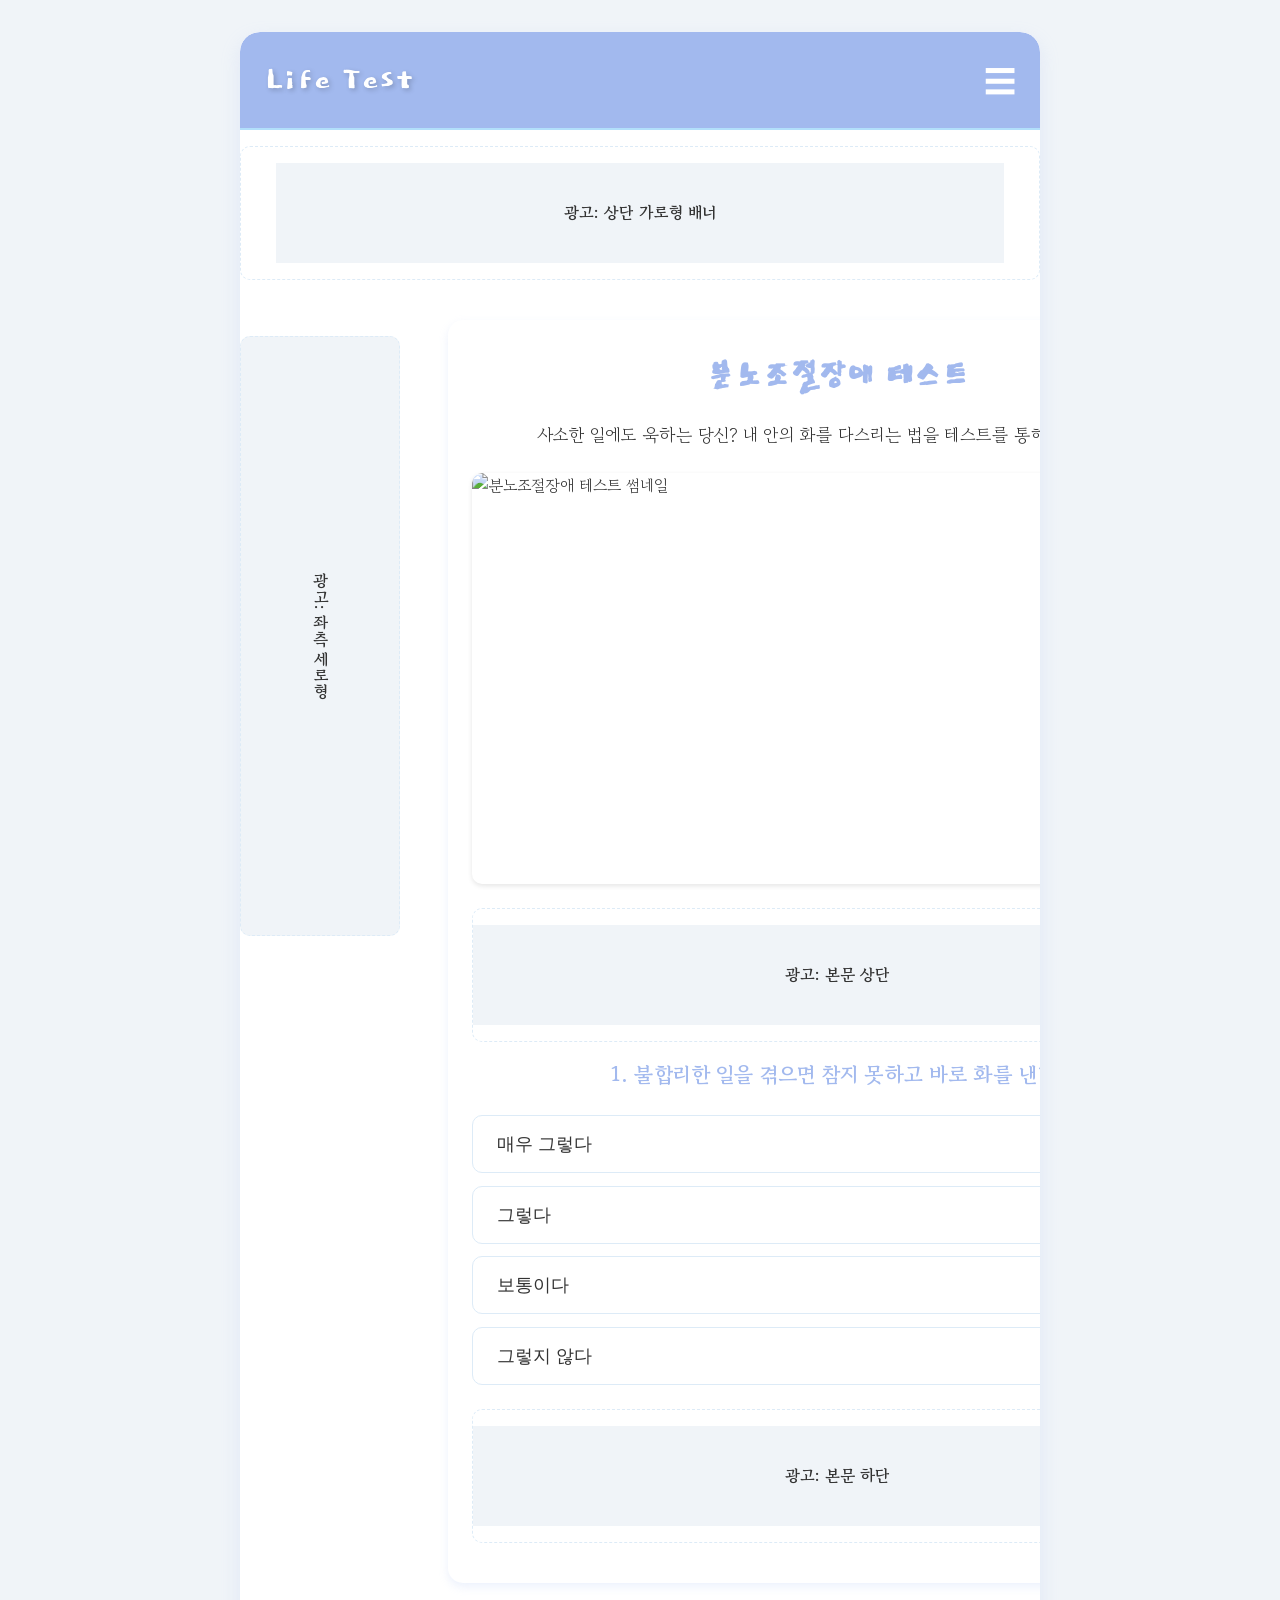
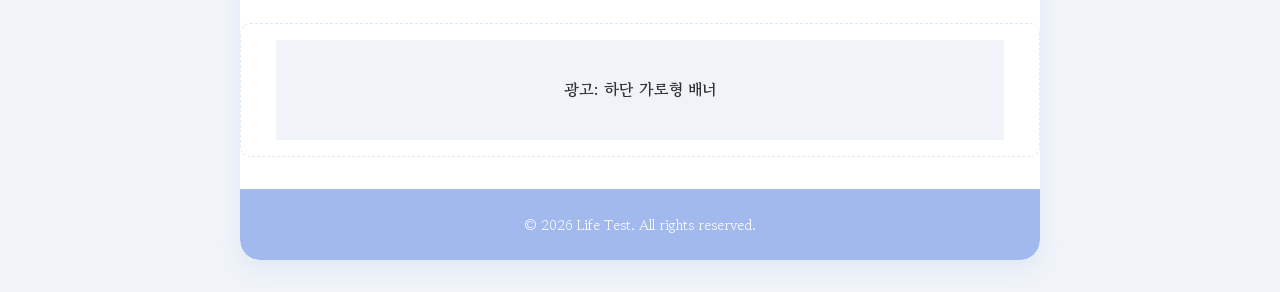
==== anger-management-test/index.html @ 9316bae5 "feat: Create 'Anger Management Test' sample page" ====
<!DOCTYPE html>
<html lang="ko">
<head>
    <meta charset="UTF-8">
    <meta name="viewport" content="width=device-width, initial-scale=1.0">
    <title>분노조절장애 테스트 | Life Test</title>
    <meta name="description" content="당신의 분노 조절 능력은? 지금 바로 심리 테스트로 알아보세요!">
    <link rel="stylesheet" href="../css/style.css">
    <!-- JSON-LD 구조화 데이터 삽입 예정 -->
</head>
<body>
    <div class="container">
        <!-- 상단 헤더 -->
        <header class="header">
            <div class="logo">Life Test</div>
            <div class="hamburger-menu">☰</div>
            <nav class="full-screen-nav">
                <div class="close-button">X</div>
                <ul id="content-list">
                    <!-- 콘텐츠 목록이 여기에 동적으로 로드됩니다 -->
                </ul>
            </nav>
        </header>

        <div class="ad-banner top-width-ad">
            <!-- data-ad-client="ca-pub-9335289087106264" data-ad-slot="6534485962" -->
            <div class="ad-placeholder">광고: 상단 가로형 배너</div>
        </div>

        <main class="main-content">
            <div class="content-wrapper">
                <aside class="ad-skyscraper left-height-ad">
                    <!-- data-ad-client="ca-pub-9335289087106264" data-ad-slot="5054416169" -->
                    <div class="ad-placeholder-vertical">광고: 좌측 세로형</div>
                </aside>

                <article class="content-area">
                    <div id="quiz-section">
                        <h1 class="content-title">분노조절장애 테스트</h1>
                        <p class="content-description">사소한 일에도 욱하는 당신? 내 안의 화를 다스리는 법을 테스트를 통해 찾아보세요.</p>
                        <div class="thumbnail-image-wrapper">
                            <img src="../images/anger_thumbnail.png" alt="분노조절장애 테스트 썸네일">
                        </div>

                        <div class="ad-banner body-ad-01">
                            <!-- data-ad-client="ca-pub-9335289087106264" data-ad-slot="3362761246" -->
                            <div class="ad-placeholder">광고: 본문 상단</div>
                        </div>

                        <div class="question-container">
                            <!-- 질문이 여기에 동적으로 로드됩니다 -->
                            <div class="question current-question">
                                <p class="question-text">1. 나는 쉽게 화를 내는 편이다.</p>
                                <div class="options">
                                    <button class="option-button" data-score="3">매우 그렇다</button>
                                    <button class="option-button" data-score="2">그렇다</button>
                                    <button class="option-button" data-score="1">그렇지 않다</button>
                                    <button class="option-button" data-score="0">전혀 그렇지 않다</button>
                                </div>
                            </div>
                        </div>

                        <div class="ad-banner body-ad-02">
                            <!-- data-ad-client="ca-pub-9335289087106264" data-ad-slot="2049679574" -->
                            <div class="ad-placeholder">광고: 본문 하단</div>
                        </div>

                        <div class="input-form">
                            <button class="cta-button">결과 보기</button>
                        </div>
                    </div>

                    <!-- 결과 화면 (초기에는 숨김) -->
                    <div id="result-section" style="display: none;">
                        <h2>당신의 분노 지수는?!</h2>
                        <div class="result-image-wrapper">
                            <img src="../images/anger_thumbnail.png" alt="결과 이미지">
                        </div>
                        <p class="result-description">이곳에 테스트 결과에 대한 상세 설명이 들어갑니다. 당신은 평온함을 유지하는 타입입니다.</p>
                        <p class="result-type">분노 지수: 낮음 (평온한 사자)</p>
                        <!-- 탐험 유도 배너 -->
                        <div class="explore-banner">
                            <h3>다른 재미있는 테스트도 해보세요!</h3>
                            <div class="explore-item">
                                <div class="explore-thumbnail"><img src="../images/anger_thumbnail.png" alt="다른 콘텐츠 썸네일"></div>
                                <div class="explore-text">
                                    <p class="explore-title">다른 콘텐츠 타이틀</p>
                                    <p class="explore-hook">클릭 유도 후킹 멘트</p>
                                </div>
                            </div>
                        </div>
                    </div>
                </article>

                <aside class="ad-skyscraper right-height-ad">
                    <!-- data-ad-client="ca-pub-9335289087106264" data-ad-slot="4675842913" -->
                    <div class="ad-placeholder-vertical">광고: 우측 세로형</div>
                </aside>
            </div>
        </main>

        <div class="ad-banner bottom-width-ad">
            <!-- data-ad-client="ca-pub-9335289087106264" data-ad-slot="9736597908" -->
            <div class="ad-placeholder">광고: 하단 가로형 배너</div>
        </div>

        <!-- 푸터 -->
        <footer class="footer">
            <p>&copy; 2026 Life Test. All rights reserved.</p>
        </footer>
    </div>

    <!-- 로딩 오버레이 -->
    <div class="loading-overlay">
        <div class="loading-dots">
            <span></span>
            <span></span>
            <span></span>
        </div>
    </div>

    <script src="../js/script.js"></script>
</body>
</html>
---- css/style.css ----
/* Google Fonts - 세련된 웹폰트 적용 */
@import url('https://fonts.googleapis.com/css2?family=Gowun+Batang&family=Dokdo&display=swap');

:root {
    --primary-color: #A2B9EE; /* 연한 파스텔 블루 */
    --secondary-color: #B2DFFB; /* 더 연한 파스텔 스카이 블루 */
    --accent-color: #FFC0CB; /* 연한 파스텔 핑크 */
    --text-color: #333; /* 진한 회색 */
    --light-bg: #F0F4F8; /* 아주 연한 배경색 */
    --card-bg: #FFFFFF; /* 카드 배경색 */
    --border-color: #DDEBF7; /* 연한 테두리색 */
    --shadow-light: rgba(162, 185, 238, 0.2); /* 연한 그림자 */
}

* {
    box-sizing: border-box;
    margin: 0;
    padding: 0;
}

body {
    font-family: 'Gowun Batang', serif;
    line-height: 1.6;
    color: var(--text-color);
    background-color: var(--light-bg);
    display: flex;
    justify-content: center;
    align-items: flex-start; /* 상단 정렬 */
    min-height: 100vh;
}

.container {
    width: 100%;
    max-width: 800px; /* TestMoa와 유사한 최대 너비 */
    margin: 1rem auto; /* 상하 여백 추가 */
    background-color: var(--card-bg);
    border-radius: 20px; /* 둥근 모서리 강조 */
    box-shadow: 0 8px 20px var(--shadow-light);
    overflow: hidden;
}

/* Header */
.header {
    display: flex;
    justify-content: space-between;
    align-items: center;
    padding: 1rem 1.5rem;
    background-color: var(--primary-color);
    color: #fff;
    position: sticky;
    top: 0;
    z-index: 1000;
    border-bottom: 2px solid var(--secondary-color);
    border-radius: 20px 20px 0 0; /* 상단만 둥글게 */
}

.header .logo {
    font-family: 'Dokdo', cursive; /* 귀여운 폰트 적용 */
    font-size: 2.5rem;
    font-weight: normal;
    color: #fff;
    text-shadow: 2px 2px 5px rgba(0,0,0,0.2);
}

.hamburger-menu {
    font-size: 2rem;
    cursor: pointer;
    color: #fff;
}

.full-screen-nav {
    position: fixed;
    top: 0;
    left: 0;
    width: 100%;
    height: 100%;
    background-color: rgba(0, 0, 0, 0.85);
    color: #fff;
    display: flex;
    flex-direction: column;
    justify-content: center;
    align-items: center;
    z-index: 2000;
    transform: translateX(100%);
    transition: transform 0.3s ease-in-out;
}

.full-screen-nav.open {
    transform: translateX(0);
}

.full-screen-nav .close-button {
    position: absolute;
    top: 1.5rem;
    right: 1.5rem;
    font-size: 2.5rem;
    cursor: pointer;
    color: var(--accent-color);
}

.full-screen-nav #content-list {
    list-style: none;
    text-align: center;
}

.full-screen-nav #content-list li {
    margin: 1rem 0;
}

.full-screen-nav #content-list a {
    color: #fff;
    text-decoration: none;
    font-size: 1.8rem;
    transition: color 0.2s ease;
}

.full-screen-nav #content-list a:hover {
    color: var(--accent-color);
}

/* Ad Banners - Temporary Styles */
.ad-banner,
.ad-skyscraper div {
    margin: 1rem auto; /* 상하 여백 및 중앙 정렬 */
    text-align: center;
    font-weight: bold;
    color: var(--text-color);
    border: 1px dashed var(--border-color);
    border-radius: 10px; /* 둥근 모서리 */
    overflow: hidden; /* 내부 이미지 등에 영향 */
}

.ad-placeholder { background: var(--light-bg); min-height: 100px; display: flex; align-items: center; justify-content: center; width: calc(100% - 2rem); margin: 1rem auto; }
.ad-placeholder-vertical { background: var(--light-bg); min-width: 120px; min-height: 300px; display: flex; align-items: center; justify-content: center; writing-mode: vertical-lr; text-orientation: mixed; border-radius: 10px; }

/* Main Content */
.main-content {
    display: flex;
    flex-direction: column;
    padding: 1.5rem;
}

.content-wrapper {
    display: flex;
    flex-direction: column;
    gap: 1.5rem;
}

.content-area {
    flex-grow: 1;
    background-color: var(--card-bg);
    padding: 1.5rem;
    border-radius: 15px;
    box-shadow: 0 4px 10px var(--shadow-light);
}

.content-title {
    font-family: 'Dokdo', cursive;
    font-size: 2.5rem;
    color: var(--primary-color);
    margin-bottom: 0.8rem;
    text-align: center;
}

.content-description {
    font-size: 1.1rem;
    color: var(--dark-gray);
    margin-bottom: 1.5rem;
    text-align: center;
}

.thumbnail-image-wrapper {
    width: 100%;
    padding-bottom: 56.25%; /* 16:9 Aspect Ratio */
    position: relative;
    margin-bottom: 1.5rem;
    border-radius: 10px;
    overflow: hidden;
    box-shadow: 0 2px 5px rgba(0,0,0,0.1);
}

.thumbnail-image-wrapper img {
    position: absolute;
    top: 0;
    left: 0;
    width: 100%;
    height: 100%;
    object-fit: cover; /* 이미지가 잘리지 않게 중앙 배치 */
    border-radius: 10px;
}

.input-form {
    background-color: var(--light-bg);
    padding: 2rem;
    border-radius: 15px;
    margin-bottom: 1.5rem;
    text-align: center;
    box-shadow: inset 0 2px 5px rgba(0,0,0,0.05);
}

.question-container {
    margin-bottom: 1.5rem;
}

.question {
    background-color: var(--light-bg);
    padding: 1.5rem;
    border-radius: 15px;
    margin-bottom: 1.5rem;
    box-shadow: inset 0 2px 5px rgba(0,0,0,0.05);
}

.question-text {
    font-size: 1.3rem;
    color: var(--primary-color);
    font-weight: bold;
    margin-bottom: 1.5rem;
    text-align: center;
}

.options {
    display: flex;
    flex-direction: column;
    gap: 0.8rem;
}

.option-button {
    background-color: var(--card-bg);
    color: var(--text-color);
    border: 1px solid var(--border-color);
    padding: 1rem 1.5rem;
    font-size: 1.1rem;
    border-radius: 10px;
    cursor: pointer;
    transition: background-color 0.2s ease, border-color 0.2s ease, transform 0.2s ease;
    text-align: left;
    width: 100%;
}

.option-button:hover {
    background-color: var(--secondary-color);
    color: #fff;
    border-color: var(--secondary-color);
    transform: translateY(-2px);
}

.option-button.selected {
    background-color: var(--primary-color);
    color: #fff;
    border-color: var(--primary-color);
    box-shadow: 0 2px 5px rgba(0,0,0,0.2);
}

.input-form {
    background-color: transparent; /* 질문 영역이 폼의 배경을 대체하므로 투명하게 */
    padding: 0; /* 질문 영역에서 패딩 처리 */
    border-radius: 0;
    margin-bottom: 0; 
    text-align: center;
    box-shadow: none;
}

.input-form .cta-button {
    background-color: var(--accent-color);
    color: #fff;
    border: none;
    padding: 1.2rem 2.5rem;
    font-size: 1.4rem;
    font-weight: bold;
    border-radius: 15px; /* 둥근 버튼 */
    cursor: pointer;
    transition: background-color 0.3s ease, transform 0.2s ease;
    box-shadow: 0 4px 10px rgba(255, 192, 203, 0.4);
    margin-top: 2rem; /* 질문과 버튼 사이 간격 */
}

.input-form .cta-button:hover {
    background-color: #ff9cb1;
    transform: translateY(-2px);
}

/* Result Section */
#result-section {
    display: none; /* 초기에는 숨김 */
    padding: 1.5rem;
    border-radius: 15px;
    background-color: var(--card-bg);
    box-shadow: 0 4px 10px var(--shadow-light);
    text-align: center;
}

#result-section h2 {
    font-family: 'Dokdo', cursive;
    font-size: 3rem;
    color: var(--primary-color);
    margin-bottom: 1rem;
}

#result-section .result-image-wrapper {
    width: 80%;
    max-width: 300px;
    padding-bottom: 80%; /* 1:1 Aspect Ratio */
    position: relative;
    margin: 1.5rem auto;
    border-radius: 50%; /* 원형 이미지 */
    overflow: hidden;
    box-shadow: 0 4px 10px rgba(0,0,0,0.1);
}

#result-section .result-image-wrapper img {
    position: absolute;
    top: 0;
    left: 0;
    width: 100%;
    height: 100%;
    object-fit: cover;
}

#result-section .result-description {
    font-size: 1.1rem;
    color: var(--dark-gray);
    margin-bottom: 1.5rem;
}

#result-section .result-type {
    font-size: 1.3rem;
    font-weight: bold;
    color: var(--secondary-color);
    margin-bottom: 1rem;
}

/* Loading Animation */
.loading-overlay {
    position: fixed;
    top: 0;
    left: 0;
    width: 100%;
    height: 100%;
    background-color: rgba(255, 255, 255, 0.9);
    display: flex;
    justify-content: center;
    align-items: center;
    z-index: 3000;
    opacity: 0;
    visibility: hidden;
    transition: opacity 0.3s ease, visibility 0.3s ease;
}

.loading-overlay.show {
    opacity: 1;
    visibility: visible;
}

.loading-dots {
    display: flex;
    gap: 0.5rem;
}

.loading-dots span {
    width: 15px;
    height: 15px;
    background-color: var(--accent-color);
    border-radius: 50%;
    animation: jump 1s infinite ease-in-out;
}

.loading-dots span:nth-child(2) { animation-delay: 0.2s; }
.loading-dots span:nth-child(3) { animation-delay: 0.4s; }

@keyframes jump {
    0%, 100% { transform: translateY(0); }
    50% { transform: translateY(-15px); }
}

/* Explore Banner */
.explore-banner {
    background-color: var(--light-bg);
    padding: 1.5rem;
    border-radius: 15px;
    text-align: center;
    margin-top: 2rem;
    border: 1px solid var(--border-color);
    box-shadow: 0 2px 5px rgba(0,0,0,0.05);
}

.explore-banner h3 {
    color: var(--primary-color);
    margin-bottom: 1rem;
    font-size: 1.5rem;
}

.explore-item {
    display: flex;
    align-items: center;
    gap: 1rem;
    margin-bottom: 1rem;
    text-align: left;
    cursor: pointer;
    background-color: var(--card-bg);
    padding: 0.8rem;
    border-radius: 10px;
    box-shadow: 0 2px 5px rgba(0,0,0,0.05);
    transition: transform 0.2s ease;
}

.explore-item:hover {
    transform: translateX(5px);
}

.explore-thumbnail {
    background: var(--secondary-color);
    width: 60px;
    height: 60px;
    border-radius: 8px;
    flex-shrink: 0;
    display: flex; /* 중앙 정렬용 */
    align-items: center;
    justify-content: center;
    color: #fff;
    font-size: 0.8rem;
}

.explore-text .explore-title {
    font-weight: bold;
    color: var(--primary-color);
    font-size: 1.1rem;
}

.explore-text .explore-hook {
    font-size: 0.9rem;
    color: var(--dark-gray);
}

/* Footer */
.footer {
    text-align: center;
    padding: 1.5rem;
    background-color: var(--primary-color);
    color: #fff;
    font-size: 0.9rem;
    margin-top: 2rem;
    border-radius: 0 0 20px 20px; /* 하단만 둥글게 */
}

/* Desktop specific styles */
@media (min-width: 768px) {
    .container {
        margin: 2rem auto;
    }
    .content-wrapper {
        flex-direction: row;
        align-items: flex-start;
    }

    .ad-skyscraper {
        display: flex; /* Show skyscrapers on desktop */
        flex-shrink: 0;
    }

    .left-height-ad {
        margin-right: 1.5rem;
    }

    .right-height-ad {
        margin-left: 1.5rem;
    }

    .main-content {
        padding: 1.5rem 0;
    }

    .ad-placeholder { width: 728px; height: 90px; } /* 데스크탑 리더보드 */
    .ad-placeholder-vertical { min-width: 160px; height: 600px; } /* 데스크탑 스카이스크래퍼 */
}

@media (max-width: 767px) {
    .ad-skyscraper {
        display: none; /* Hide skyscrapers on mobile */
    }
}

/* Index Page Specific Styles */
.content-grid {
    display: grid;
    grid-template-columns: repeat(auto-fit, minmax(250px, 1fr));
    gap: 1.5rem;
    padding: 1.5rem;
}

.content-card {
    background-color: var(--card-bg);
    border-radius: 15px; /* 더 둥글게 */
    box-shadow: 0 6px 15px var(--shadow-light);
    overflow: hidden;
    text-decoration: none;
    color: var(--text-color);
    transition: transform 0.2s ease-in-out, box-shadow 0.2s ease;
    display: flex;
    flex-direction: column;
    justify-content: space-between; /* 내용 균등 분배 */
}

.content-card:hover {
    transform: translateY(-8px);
    box-shadow: 0 10px 25px var(--shadow-light);
}

.content-card-thumbnail {
    width: 100%;
    padding-bottom: 65%; /* 이미지 비율 4:3 */
    position: relative;
    background-color: var(--secondary-color);
    display: flex;
    align-items: center;
    justify-content: center;
    color: #fff;
    font-family: 'Dokdo', cursive;
    font-size: 2rem;
    overflow: hidden;
}

.content-card-thumbnail img {
    position: absolute;
    top: 0;
    left: 0;
    width: 100%;
    height: 100%;
    object-fit: cover;
}

.content-card-title {
    font-family: 'Gowun Batang', serif;
    font-size: 1.5rem;
    color: var(--primary-color);
    padding: 1rem 1.2rem 0.5rem;
    text-align: center;
}

.content-card-description {
    font-size: 1rem;
    color: var(--dark-gray);
    padding: 0 1.2rem 1.2rem;
    text-align: center;
    flex-grow: 1; /* 남은 공간 채우기 */
}
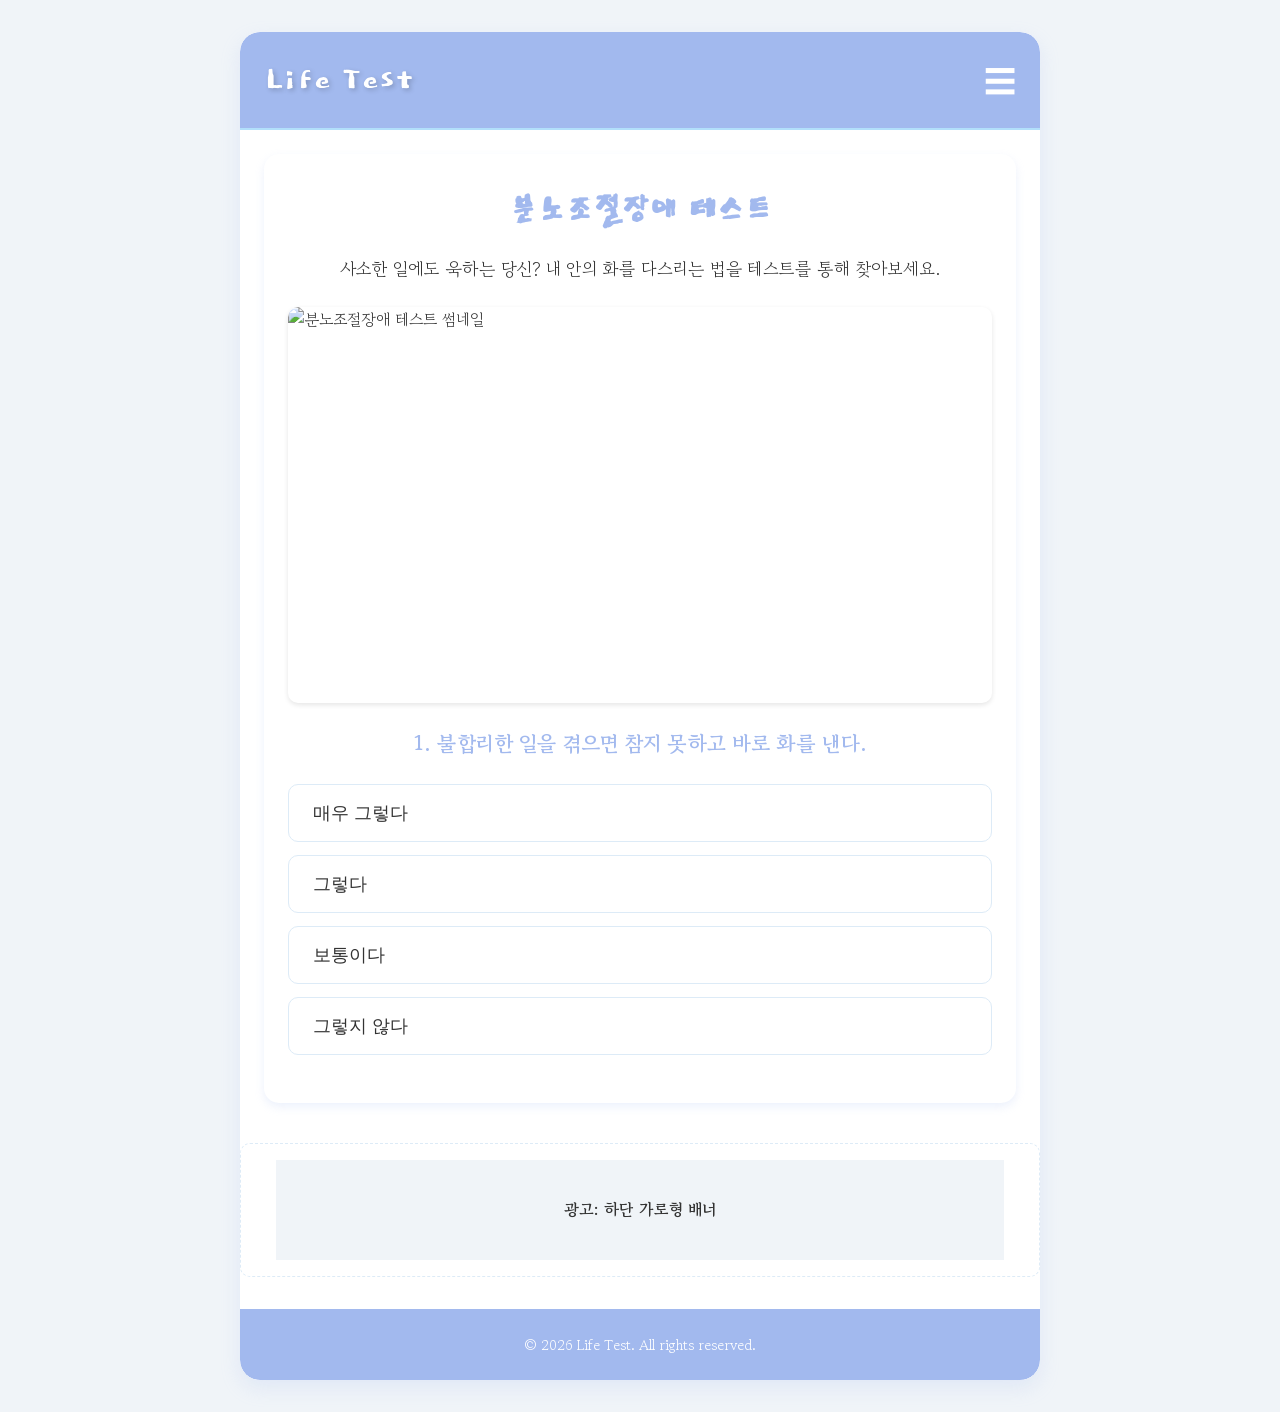
==== commit e5f5f174: "fix: Correctly comment out all ad sections in all HTML files" ====
--- a/anger-management-test/index.html
+++ b/anger-management-test/index.html
@@ -22,17 +22,19 @@
             </nav>
         </header>
 
+        <!--
         <div class="ad-banner top-width-ad">
-            <!-- data-ad-client="ca-pub-9335289087106264" data-ad-slot="6534485962" -->
             <div class="ad-placeholder">광고: 상단 가로형 배너</div>
         </div>
+        -->
 
         <main class="main-content">
             <div class="content-wrapper">
+                <!--
                 <aside class="ad-skyscraper left-height-ad">
-                    <!-- data-ad-client="ca-pub-9335289087106264" data-ad-slot="5054416169" -->
                     <div class="ad-placeholder-vertical">광고: 좌측 세로형</div>
                 </aside>
+                -->
 
                 <article class="content-area">
                     <div id="quiz-section">
@@ -42,10 +44,11 @@
                             <img src="../images/anger_thumbnail.png" alt="분노조절장애 테스트 썸네일">
                         </div>
 
+                        <!--
                         <div class="ad-banner body-ad-01">
-                            <!-- data-ad-client="ca-pub-9335289087106264" data-ad-slot="3362761246" -->
                             <div class="ad-placeholder">광고: 본문 상단</div>
                         </div>
+                        -->
 
                         <div class="question-container">
                             <!-- 질문이 여기에 동적으로 로드됩니다 -->
@@ -60,10 +63,11 @@
                             </div>
                         </div>
 
+                        <!--
                         <div class="ad-banner body-ad-02">
-                            <!-- data-ad-client="ca-pub-9335289087106264" data-ad-slot="2049679574" -->
                             <div class="ad-placeholder">광고: 본문 하단</div>
                         </div>
+                        -->
 
                         <div class="input-form">
                             <button class="cta-button">결과 보기</button>
@@ -92,10 +96,11 @@
                     </div>
                 </article>
 
+                <!--
                 <aside class="ad-skyscraper right-height-ad">
-                    <!-- data-ad-client="ca-pub-9335289087106264" data-ad-slot="4675842913" -->
                     <div class="ad-placeholder-vertical">광고: 우측 세로형</div>
                 </aside>
+                -->
             </div>
         </main>
 
--- a/css/style.css
+++ b/css/style.css
@@ -1,5 +1,5 @@
 /* Google Fonts - 세련된 웹폰트 적용 */
-@import url('https://fonts.googleapis.com/css2?family=Gowun+Batang&family=Dokdo&display=swap');
+@import url("https://fonts.googleapis.com/css2?family=Gowun+Batang&family=Dokdo&display=swap");
 
 :root {
     --primary-color: #A2B9EE; /* 연한 파스텔 블루 */
@@ -187,15 +187,6 @@
     height: 100%;
     object-fit: cover; /* 이미지가 잘리지 않게 중앙 배치 */
     border-radius: 10px;
-}
-
-.input-form {
-    background-color: var(--light-bg);
-    padding: 2rem;
-    border-radius: 15px;
-    margin-bottom: 1.5rem;
-    text-align: center;
-    box-shadow: inset 0 2px 5px rgba(0,0,0,0.05);
 }
 
 .question-container {
@@ -443,39 +434,51 @@
 }
 
 /* Desktop specific styles */
-@media (min-width: 768px) {
+@media (min-width: 1024px) { /* 데스크탑 최소 너비 1024px */
+    body {
+        grid-template-columns: 200px minmax(320px, 800px) 200px; /* 좌측, 중앙, 우측 */
+        display: grid;
+        align-items: flex-start;
+        padding: 0;
+    }
+
     .container {
-        margin: 2rem auto;
-    }
-    .content-wrapper {
-        flex-direction: row;
+        grid-column: 2; /* 중앙 칼럼에 배치 */
+        margin: 2rem 0; /* 상하 여백만 */
+    }
+
+    .ad-skyscraper {
+        display: flex;
+        justify-content: center;
         align-items: flex-start;
-    }
-
-    .ad-skyscraper {
-        display: flex; /* Show skyscrapers on desktop */
-        flex-shrink: 0;
+        padding-top: 2rem; /* container와 높이 맞추기 */
     }
 
     .left-height-ad {
-        margin-right: 1.5rem;
+        grid-column: 1; /* 좌측 칼럼에 배치 */
     }
 
     .right-height-ad {
-        margin-left: 1.5rem;
-    }
-
-    .main-content {
-        padding: 1.5rem 0;
+        grid-column: 3; /* 우측 칼럼에 배치 */
     }
 
     .ad-placeholder { width: 728px; height: 90px; } /* 데스크탑 리더보드 */
     .ad-placeholder-vertical { min-width: 160px; height: 600px; } /* 데스크탑 스카이스크래퍼 */
-}
-
-@media (max-width: 767px) {
+
+    .main-content {
+        padding: 1.5rem;
+    }
+}
+
+@media (max-width: 1023px) { /* 모바일 및 태블릿 */
     .ad-skyscraper {
-        display: none; /* Hide skyscrapers on mobile */
+        display: none; /* 모바일에서 스카이스크래퍼 숨김 */
+    }
+    body {
+        display: flex; /* flex로 변경 */
+    }
+    .container {
+        margin: 1rem; /* 모바일에서 여백 조정 */
     }
 }
 
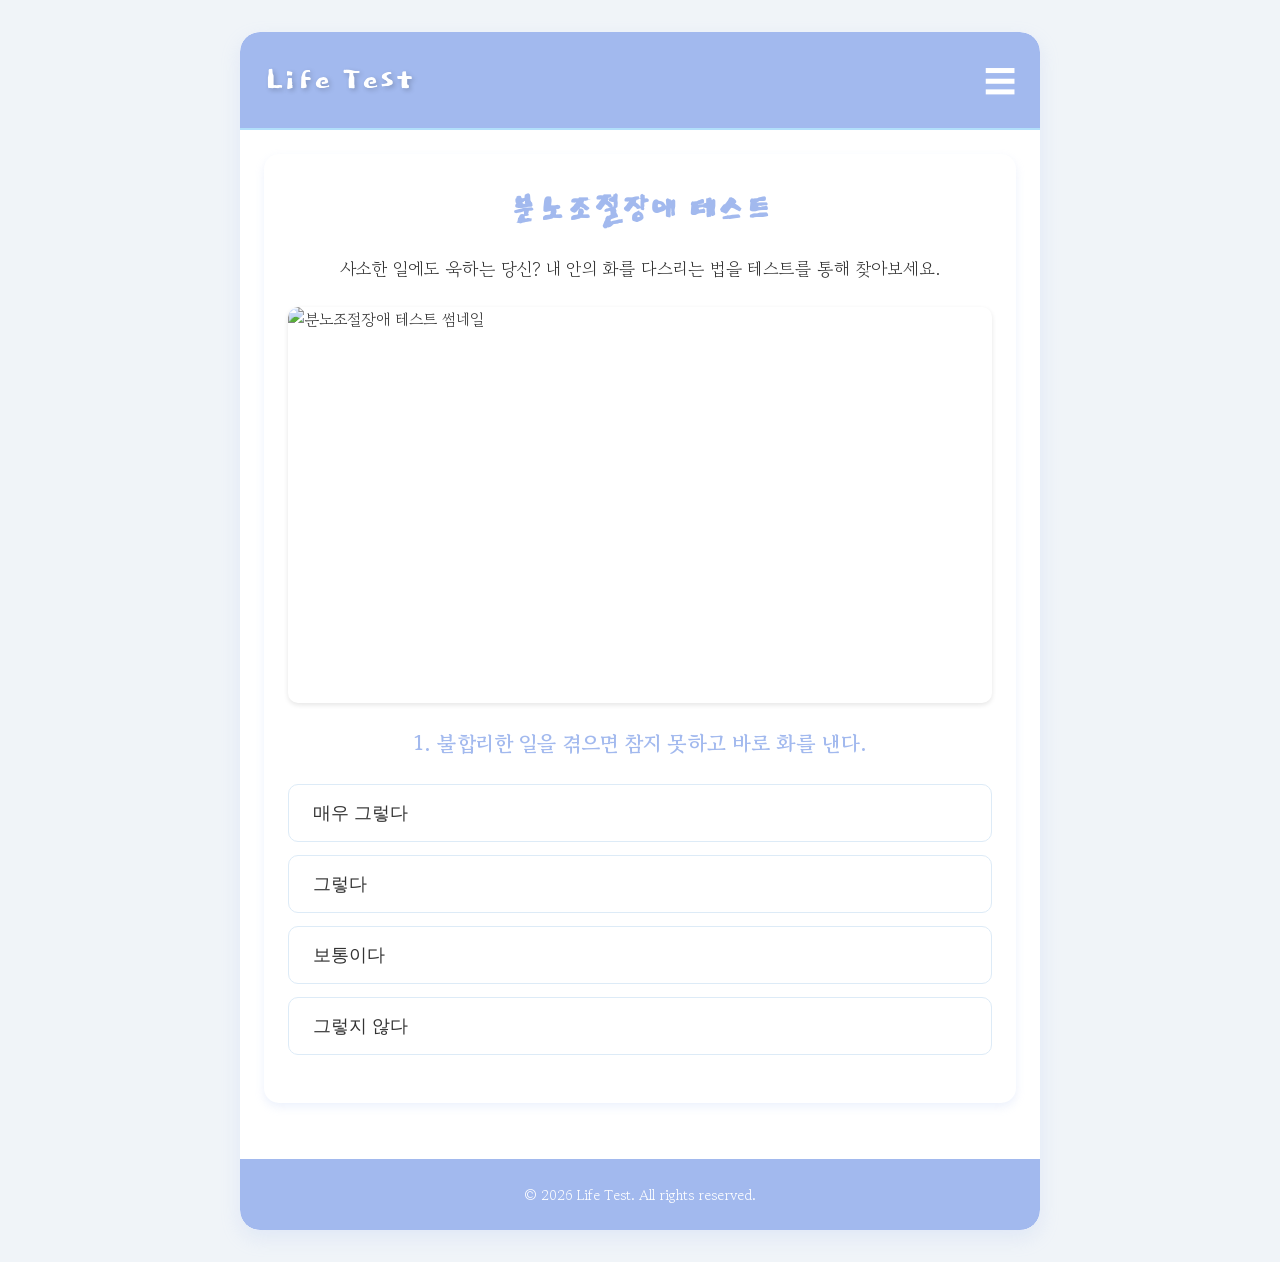
==== commit 13280650: "fix: Final correction to comment out all ad sections in anger-management-test/index.html" ====
--- a/anger-management-test/index.html
+++ b/anger-management-test/index.html
@@ -104,10 +104,11 @@
             </div>
         </main>
 
+        <!--
         <div class="ad-banner bottom-width-ad">
-            <!-- data-ad-client="ca-pub-9335289087106264" data-ad-slot="9736597908" -->
             <div class="ad-placeholder">광고: 하단 가로형 배너</div>
         </div>
+        -->
 
         <!-- 푸터 -->
         <footer class="footer">
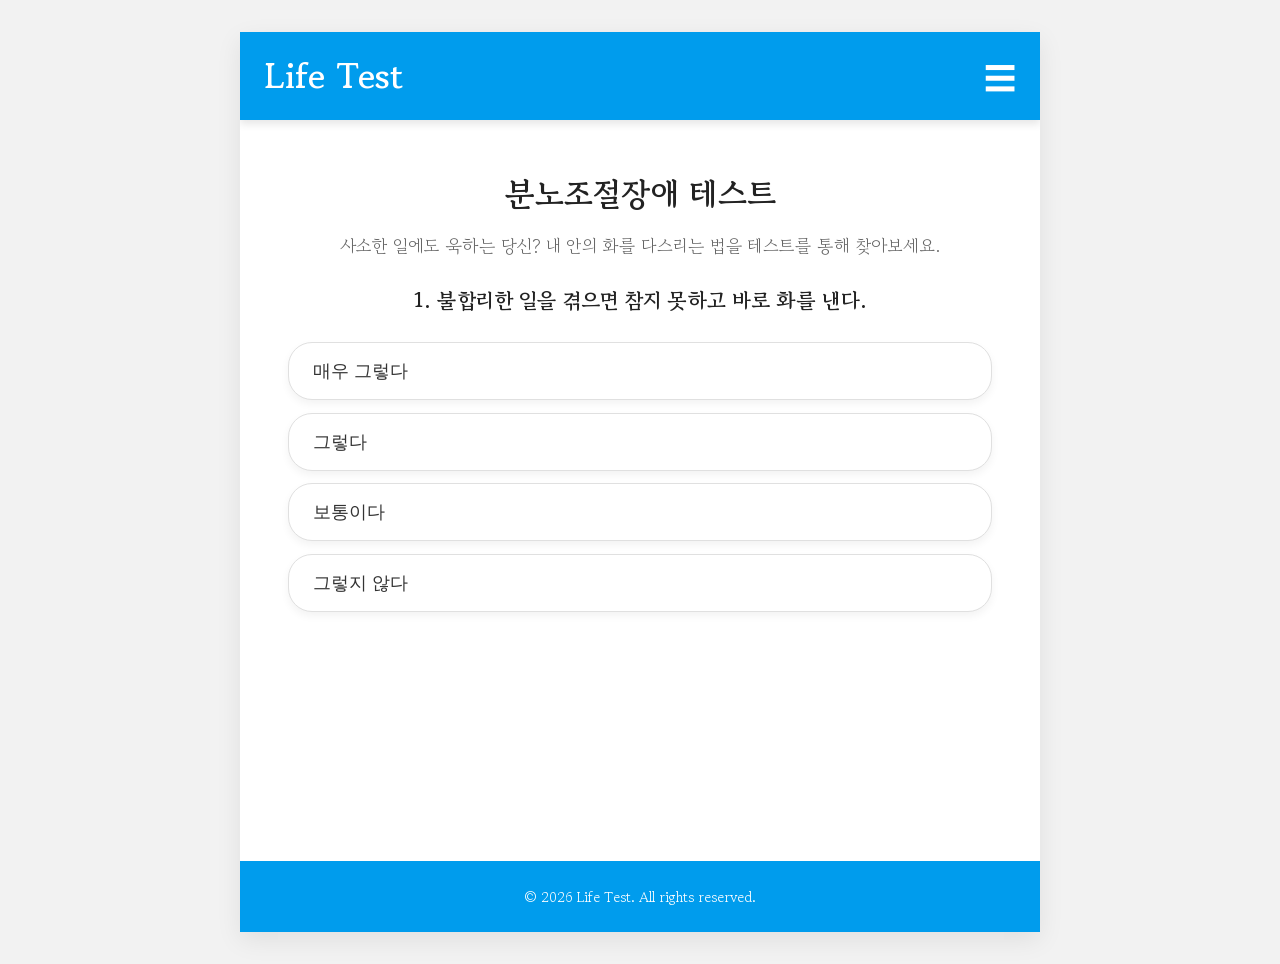
==== commit a6aee445: "feat: Add 5 new tests based on new design template" ====
--- a/anger-management-test/index.html
+++ b/anger-management-test/index.html
@@ -40,9 +40,6 @@
                     <div id="quiz-section">
                         <h1 class="content-title">분노조절장애 테스트</h1>
                         <p class="content-description">사소한 일에도 욱하는 당신? 내 안의 화를 다스리는 법을 테스트를 통해 찾아보세요.</p>
-                        <div class="thumbnail-image-wrapper">
-                            <img src="../images/anger_thumbnail.png" alt="분노조절장애 테스트 썸네일">
-                        </div>
 
                         <!--
                         <div class="ad-banner body-ad-01">
@@ -77,16 +74,12 @@
                     <!-- 결과 화면 (초기에는 숨김) -->
                     <div id="result-section" style="display: none;">
                         <h2>당신의 분노 지수는?!</h2>
-                        <div class="result-image-wrapper">
-                            <img src="../images/anger_thumbnail.png" alt="결과 이미지">
-                        </div>
                         <p class="result-description">이곳에 테스트 결과에 대한 상세 설명이 들어갑니다. 당신은 평온함을 유지하는 타입입니다.</p>
                         <p class="result-type">분노 지수: 낮음 (평온한 사자)</p>
                         <!-- 탐험 유도 배너 -->
                         <div class="explore-banner">
                             <h3>다른 재미있는 테스트도 해보세요!</h3>
                             <div class="explore-item">
-                                <div class="explore-thumbnail"><img src="../images/anger_thumbnail.png" alt="다른 콘텐츠 썸네일"></div>
                                 <div class="explore-text">
                                     <p class="explore-title">다른 콘텐츠 타이틀</p>
                                     <p class="explore-hook">클릭 유도 후킹 멘트</p>
--- a/css/style.css
+++ b/css/style.css
@@ -2,14 +2,17 @@
 @import url("https://fonts.googleapis.com/css2?family=Gowun+Batang&family=Dokdo&display=swap");
 
 :root {
-    --primary-color: #A2B9EE; /* 연한 파스텔 블루 */
-    --secondary-color: #B2DFFB; /* 더 연한 파스텔 스카이 블루 */
-    --accent-color: #FFC0CB; /* 연한 파스텔 핑크 */
-    --text-color: #333; /* 진한 회색 */
-    --light-bg: #F0F4F8; /* 아주 연한 배경색 */
-    --card-bg: #FFFFFF; /* 카드 배경색 */
-    --border-color: #DDEBF7; /* 연한 테두리색 */
-    --shadow-light: rgba(162, 185, 238, 0.2); /* 연한 그림자 */
+    --primary-color: #009CED; /* Primary blue from image */
+    --secondary-color: #222222; /* Secondary dark gray from image */
+    --tertiary-color: #00A3C2; /* Tertiary blue from image */
+    --neutral-color: #F2F2F2; /* Neutral light gray from image */
+    --text-color: #333333; /* Darker gray for text */
+    --light-text-color: #666666; /* Lighter gray for secondary text */
+    --card-bg: #FFFFFF; /* Card background color */
+    --body-bg: #F2F2F2; /* Body background color from neutral */
+    --border-color: #E0E0E0; /* Lighter border color */
+    --shadow-light: rgba(0, 0, 0, 0.08); /* Subtle shadow for cards */
+    --shadow-medium: rgba(0, 0, 0, 0.15); /* Medium shadow for interactive elements */
 }
 
 * {
@@ -22,7 +25,7 @@
     font-family: 'Gowun Batang', serif;
     line-height: 1.6;
     color: var(--text-color);
-    background-color: var(--light-bg);
+    background-color: var(--body-bg);
     display: flex;
     justify-content: center;
     align-items: flex-start; /* 상단 정렬 */
@@ -32,11 +35,14 @@
 .container {
     width: 100%;
     max-width: 800px; /* TestMoa와 유사한 최대 너비 */
-    margin: 1rem auto; /* 상하 여백 추가 */
+    margin: 0;
     background-color: var(--card-bg);
-    border-radius: 20px; /* 둥근 모서리 강조 */
-    box-shadow: 0 8px 20px var(--shadow-light);
+    border-radius: 0;
+    box-shadow: 0 0.5rem 1.5rem var(--shadow-light); /* 부드러운 그림자 */
     overflow: hidden;
+    min-height: 100vh;
+    display: flex;
+    flex-direction: column;
 }
 
 /* Header */
@@ -50,16 +56,16 @@
     position: sticky;
     top: 0;
     z-index: 1000;
-    border-bottom: 2px solid var(--secondary-color);
-    border-radius: 20px 20px 0 0; /* 상단만 둥글게 */
+    border-radius: 0;
+    box-shadow: 0 0.25rem 0.5rem rgba(0,0,0,0.1); /* 미묘한 그림자 */
 }
 
 .header .logo {
-    font-family: 'Dokdo', cursive; /* 귀여운 폰트 적용 */
-    font-size: 2.5rem;
-    font-weight: normal;
-    color: #fff;
-    text-shadow: 2px 2px 5px rgba(0,0,0,0.2);
+    font-family: 'Gowun Batang', serif; /* 세련된 폰트 적용 */
+    font-size: 2.2rem;
+    font-weight: bold;
+    color: #fff;
+    text-shadow: none;
 }
 
 .hamburger-menu {
@@ -95,7 +101,7 @@
     right: 1.5rem;
     font-size: 2.5rem;
     cursor: pointer;
-    color: var(--accent-color);
+    color: var(--tertiary-color);
 }
 
 .full-screen-nav #content-list {
@@ -115,7 +121,7 @@
 }
 
 .full-screen-nav #content-list a:hover {
-    color: var(--accent-color);
+    color: var(--tertiary-color);
 }
 
 /* Ad Banners - Temporary Styles */
@@ -126,12 +132,12 @@
     font-weight: bold;
     color: var(--text-color);
     border: 1px dashed var(--border-color);
-    border-radius: 10px; /* 둥근 모서리 */
+    border-radius: 0.75rem; /* 둥근 모서리 (12px) */
     overflow: hidden; /* 내부 이미지 등에 영향 */
 }
 
-.ad-placeholder { background: var(--light-bg); min-height: 100px; display: flex; align-items: center; justify-content: center; width: calc(100% - 2rem); margin: 1rem auto; }
-.ad-placeholder-vertical { background: var(--light-bg); min-width: 120px; min-height: 300px; display: flex; align-items: center; justify-content: center; writing-mode: vertical-lr; text-orientation: mixed; border-radius: 10px; }
+.ad-placeholder { background: var(--neutral-color); min-height: 100px; display: flex; align-items: center; justify-content: center; width: calc(100% - 2rem); margin: 1rem auto; border-radius: 0.75rem; }
+.ad-placeholder-vertical { background: var(--neutral-color); min-width: 120px; min-height: 300px; display: flex; align-items: center; justify-content: center; writing-mode: vertical-lr; text-orientation: mixed; border-radius: 0.75rem; }
 
 /* Main Content */
 .main-content {
@@ -150,21 +156,22 @@
     flex-grow: 1;
     background-color: var(--card-bg);
     padding: 1.5rem;
-    border-radius: 15px;
-    box-shadow: 0 4px 10px var(--shadow-light);
+    border-radius: 1.5rem; /* 24px */
+    box-shadow: none;
 }
 
 .content-title {
-    font-family: 'Dokdo', cursive;
-    font-size: 2.5rem;
-    color: var(--primary-color);
+    font-family: 'Gowun Batang', serif;
+    font-size: 2rem;
+    color: var(--secondary-color);
     margin-bottom: 0.8rem;
     text-align: center;
+    font-weight: bold;
 }
 
 .content-description {
     font-size: 1.1rem;
-    color: var(--dark-gray);
+    color: var(--light-text-color);
     margin-bottom: 1.5rem;
     text-align: center;
 }
@@ -174,9 +181,9 @@
     padding-bottom: 56.25%; /* 16:9 Aspect Ratio */
     position: relative;
     margin-bottom: 1.5rem;
-    border-radius: 10px;
+    border-radius: 1.2rem; /* 둥근 모서리 */
     overflow: hidden;
-    box-shadow: 0 2px 5px rgba(0,0,0,0.1);
+    box-shadow: 0 0.25rem 0.75rem rgba(0,0,0,0.1);
 }
 
 .thumbnail-image-wrapper img {
@@ -186,7 +193,7 @@
     width: 100%;
     height: 100%;
     object-fit: cover; /* 이미지가 잘리지 않게 중앙 배치 */
-    border-radius: 10px;
+    border-radius: 1.2rem;
 }
 
 .question-container {
@@ -194,16 +201,16 @@
 }
 
 .question {
-    background-color: var(--light-bg);
+    background-color: var(--neutral-color);
     padding: 1.5rem;
-    border-radius: 15px;
+    border-radius: 1.5rem;
     margin-bottom: 1.5rem;
     box-shadow: inset 0 2px 5px rgba(0,0,0,0.05);
 }
 
 .question-text {
     font-size: 1.3rem;
-    color: var(--primary-color);
+    color: var(--secondary-color);
     font-weight: bold;
     margin-bottom: 1.5rem;
     text-align: center;
@@ -221,25 +228,26 @@
     border: 1px solid var(--border-color);
     padding: 1rem 1.5rem;
     font-size: 1.1rem;
-    border-radius: 10px;
+    border-radius: 1.5rem; /* 둥근 모서리 */
     cursor: pointer;
-    transition: background-color 0.2s ease, border-color 0.2s ease, transform 0.2s ease;
+    transition: background-color 0.2s ease, border-color 0.2s ease, transform 0.2s ease, box-shadow 0.2s ease;
     text-align: left;
     width: 100%;
+    box-shadow: 0 0.25rem 0.5rem rgba(0,0,0,0.05); /* 버튼에 그림자 추가 */
 }
 
 .option-button:hover {
-    background-color: var(--secondary-color);
-    color: #fff;
-    border-color: var(--secondary-color);
+    background-color: var(--neutral-color);
+    border-color: var(--neutral-color);
     transform: translateY(-2px);
+    box-shadow: 0 0.35rem 0.8rem rgba(0,0,0,0.1);
 }
 
 .option-button.selected {
-    background-color: var(--primary-color);
-    color: #fff;
-    border-color: var(--primary-color);
-    box-shadow: 0 2px 5px rgba(0,0,0,0.2);
+    background-color: var(--tertiary-color);
+    color: #fff;
+    border-color: var(--tertiary-color);
+    box-shadow: 0 0.35rem 0.8rem var(--shadow-medium);
 }
 
 .input-form {
@@ -249,42 +257,46 @@
     margin-bottom: 0; 
     text-align: center;
     box-shadow: none;
+    display: flex;
+    justify-content: center; /* 버튼을 가로 중앙 정렬 */
 }
 
 .input-form .cta-button {
-    background-color: var(--accent-color);
+    background-color: var(--primary-color);
     color: #fff;
     border: none;
     padding: 1.2rem 2.5rem;
     font-size: 1.4rem;
     font-weight: bold;
-    border-radius: 15px; /* 둥근 버튼 */
+    border-radius: 1.5rem; /* 둥근 버튼 */
     cursor: pointer;
-    transition: background-color 0.3s ease, transform 0.2s ease;
-    box-shadow: 0 4px 10px rgba(255, 192, 203, 0.4);
+    transition: background-color 0.3s ease, transform 0.2s ease, box-shadow 0.2s ease;
+    box-shadow: 0 0.4rem 1rem var(--shadow-medium);
     margin-top: 2rem; /* 질문과 버튼 사이 간격 */
 }
 
 .input-form .cta-button:hover {
-    background-color: #ff9cb1;
+    background-color: #007bbd; /* Primary Color의 약간 더 어두운 버전 */
     transform: translateY(-2px);
+    box-shadow: 0 0.5rem 1.2rem var(--shadow-medium);
 }
 
 /* Result Section */
 #result-section {
     display: none; /* 초기에는 숨김 */
-    padding: 1.5rem;
-    border-radius: 15px;
-    background-color: var(--card-bg);
-    box-shadow: 0 4px 10px var(--shadow-light);
+    padding: 0;
+    border-radius: 1.5rem;
+    background-color: transparent; /* 배경색 투명하게 */
+    box-shadow: none;
     text-align: center;
 }
 
 #result-section h2 {
-    font-family: 'Dokdo', cursive;
-    font-size: 3rem;
-    color: var(--primary-color);
+    font-family: 'Gowun Batang', serif;
+    font-size: 2.5rem;
+    color: var(--secondary-color);
     margin-bottom: 1rem;
+    font-weight: bold;
 }
 
 #result-section .result-image-wrapper {
@@ -293,9 +305,9 @@
     padding-bottom: 80%; /* 1:1 Aspect Ratio */
     position: relative;
     margin: 1.5rem auto;
-    border-radius: 50%; /* 원형 이미지 */
+    border-radius: 1.5rem; /* 원형 대신 둥근 사각형 */
     overflow: hidden;
-    box-shadow: 0 4px 10px rgba(0,0,0,0.1);
+    box-shadow: 0 0.4rem 1rem rgba(0,0,0,0.1);
 }
 
 #result-section .result-image-wrapper img {
@@ -309,14 +321,14 @@
 
 #result-section .result-description {
     font-size: 1.1rem;
-    color: var(--dark-gray);
+    color: var(--light-text-color);
     margin-bottom: 1.5rem;
 }
 
 #result-section .result-type {
     font-size: 1.3rem;
     font-weight: bold;
-    color: var(--secondary-color);
+    color: var(--tertiary-color);
     margin-bottom: 1rem;
 }
 
@@ -350,7 +362,7 @@
 .loading-dots span {
     width: 15px;
     height: 15px;
-    background-color: var(--accent-color);
+    background-color: var(--tertiary-color);
     border-radius: 50%;
     animation: jump 1s infinite ease-in-out;
 }
@@ -365,13 +377,13 @@
 
 /* Explore Banner */
 .explore-banner {
-    background-color: var(--light-bg);
+    background-color: var(--neutral-color);
     padding: 1.5rem;
-    border-radius: 15px;
+    border-radius: 1.5rem;
     text-align: center;
     margin-top: 2rem;
     border: 1px solid var(--border-color);
-    box-shadow: 0 2px 5px rgba(0,0,0,0.05);
+    box-shadow: 0 0.25rem 0.5rem rgba(0,0,0,0.05);
 }
 
 .explore-banner h3 {
@@ -389,37 +401,45 @@
     cursor: pointer;
     background-color: var(--card-bg);
     padding: 0.8rem;
-    border-radius: 10px;
-    box-shadow: 0 2px 5px rgba(0,0,0,0.05);
-    transition: transform 0.2s ease;
+    border-radius: 1.2rem;
+    box-shadow: 0 0.25rem 0.5rem rgba(0,0,0,0.05);
+    transition: transform 0.2s ease, box-shadow 0.2s ease;
 }
 
 .explore-item:hover {
-    transform: translateX(5px);
+    transform: translateY(-5px);
+    box-shadow: 0 0.35rem 0.8rem rgba(0,0,0,0.1);
 }
 
 .explore-thumbnail {
-    background: var(--secondary-color);
+    background: var(--tertiary-color);
     width: 60px;
     height: 60px;
-    border-radius: 8px;
+    border-radius: 0.75rem;
     flex-shrink: 0;
     display: flex; /* 중앙 정렬용 */
     align-items: center;
     justify-content: center;
     color: #fff;
     font-size: 0.8rem;
+    overflow: hidden; /* 추가: 이미지가 부모 영역을 벗어나지 않도록 함 */
+}
+
+.explore-thumbnail img {
+    width: 100%;
+    height: 100%;
+    object-fit: cover;
 }
 
 .explore-text .explore-title {
     font-weight: bold;
-    color: var(--primary-color);
+    color: var(--secondary-color);
     font-size: 1.1rem;
 }
 
 .explore-text .explore-hook {
     font-size: 0.9rem;
-    color: var(--dark-gray);
+    color: var(--light-text-color);
 }
 
 /* Footer */
@@ -429,8 +449,8 @@
     background-color: var(--primary-color);
     color: #fff;
     font-size: 0.9rem;
-    margin-top: 2rem;
-    border-radius: 0 0 20px 20px; /* 하단만 둥글게 */
+    margin-top: auto; /* 푸터를 하단에 고정 */
+    border-radius: 0;
 }
 
 /* Desktop specific styles */
@@ -478,7 +498,7 @@
         display: flex; /* flex로 변경 */
     }
     .container {
-        margin: 1rem; /* 모바일에서 여백 조정 */
+        margin: 0; /* 모바일에서 여백 제거 */
     }
 }
 
@@ -492,8 +512,8 @@
 
 .content-card {
     background-color: var(--card-bg);
-    border-radius: 15px; /* 더 둥글게 */
-    box-shadow: 0 6px 15px var(--shadow-light);
+    border-radius: 1.5rem; /* 더 둥글게 */
+    box-shadow: 0 0.4rem 1rem var(--shadow-light);
     overflow: hidden;
     text-decoration: none;
     color: var(--text-color);
@@ -505,20 +525,20 @@
 
 .content-card:hover {
     transform: translateY(-8px);
-    box-shadow: 0 10px 25px var(--shadow-light);
+    box-shadow: 0 0.6rem 1.8rem var(--shadow-medium);
 }
 
 .content-card-thumbnail {
     width: 100%;
     padding-bottom: 65%; /* 이미지 비율 4:3 */
     position: relative;
-    background-color: var(--secondary-color);
+    background-color: var(--tertiary-color);
     display: flex;
     align-items: center;
     justify-content: center;
     color: #fff;
-    font-family: 'Dokdo', cursive;
-    font-size: 2rem;
+    font-family: 'Gowun Batang', serif;
+    font-size: 1.8rem;
     overflow: hidden;
 }
 
@@ -534,14 +554,14 @@
 .content-card-title {
     font-family: 'Gowun Batang', serif;
     font-size: 1.5rem;
-    color: var(--primary-color);
+    color: var(--secondary-color);
     padding: 1rem 1.2rem 0.5rem;
     text-align: center;
 }
 
 .content-card-description {
     font-size: 1rem;
-    color: var(--dark-gray);
+    color: var(--light-text-color);
     padding: 0 1.2rem 1.2rem;
     text-align: center;
     flex-grow: 1; /* 남은 공간 채우기 */
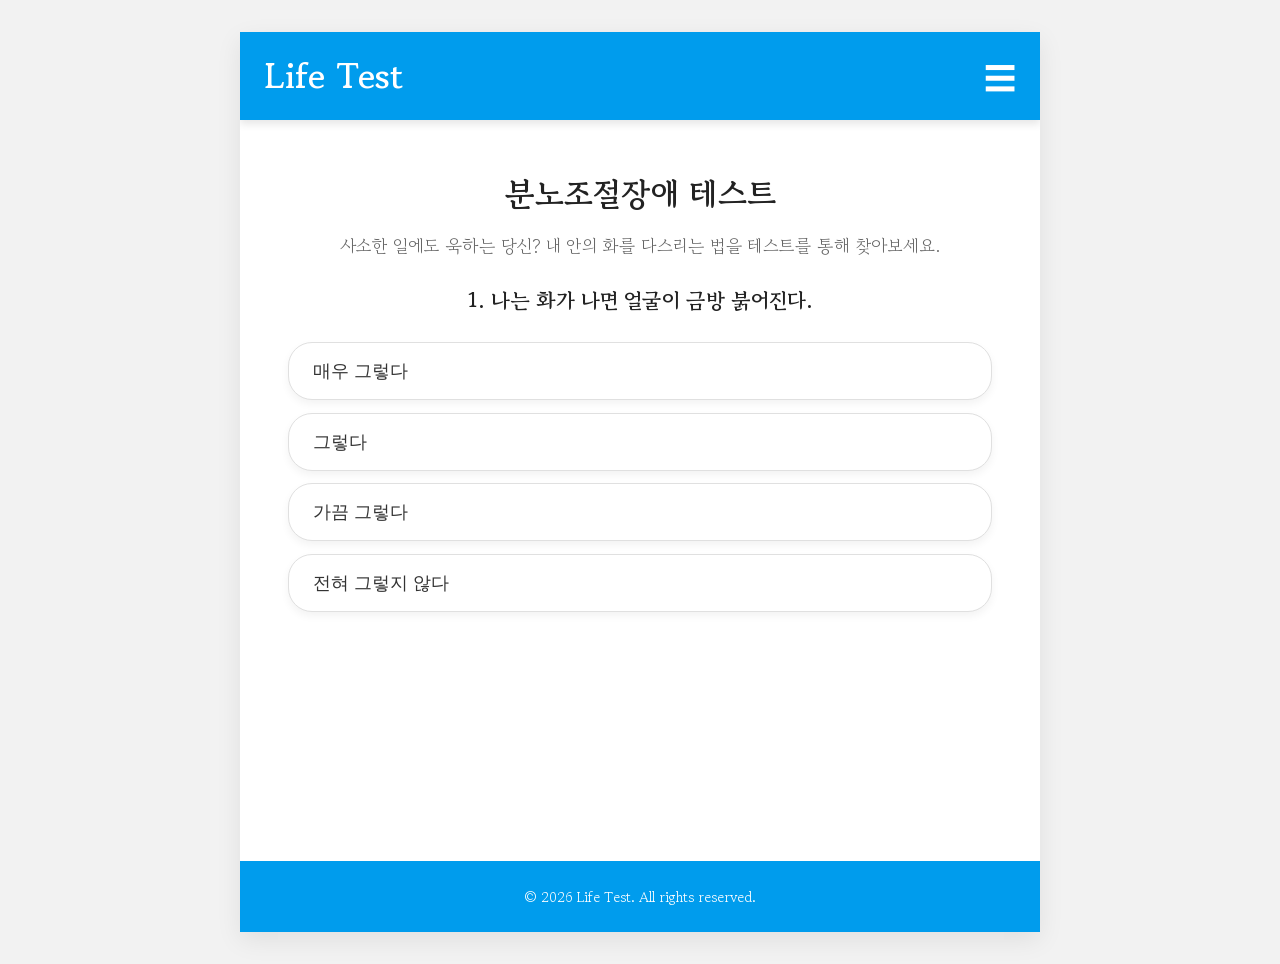
==== commit 34d45190: "feat: Update all test content with unique questions and results according to guidelines" ====
--- a/anger-management-test/index.html
+++ b/anger-management-test/index.html
@@ -6,7 +6,6 @@
     <title>분노조절장애 테스트 | Life Test</title>
     <meta name="description" content="당신의 분노 조절 능력은? 지금 바로 심리 테스트로 알아보세요!">
     <link rel="stylesheet" href="../css/style.css">
-    <!-- JSON-LD 구조화 데이터 삽입 예정 -->
 </head>
 <body>
     <div class="container">
@@ -16,67 +15,36 @@
             <div class="hamburger-menu">☰</div>
             <nav class="full-screen-nav">
                 <div class="close-button">X</div>
-                <ul id="content-list">
-                    <!-- 콘텐츠 목록이 여기에 동적으로 로드됩니다 -->
-                </ul>
+                <ul id="content-list"></ul>
             </nav>
         </header>
 
-        <!--
-        <div class="ad-banner top-width-ad">
-            <div class="ad-placeholder">광고: 상단 가로형 배너</div>
-        </div>
-        -->
-
         <main class="main-content">
             <div class="content-wrapper">
-                <!--
-                <aside class="ad-skyscraper left-height-ad">
-                    <div class="ad-placeholder-vertical">광고: 좌측 세로형</div>
-                </aside>
-                -->
-
                 <article class="content-area">
                     <div id="quiz-section">
                         <h1 class="content-title">분노조절장애 테스트</h1>
                         <p class="content-description">사소한 일에도 욱하는 당신? 내 안의 화를 다스리는 법을 테스트를 통해 찾아보세요.</p>
 
-                        <!--
-                        <div class="ad-banner body-ad-01">
-                            <div class="ad-placeholder">광고: 본문 상단</div>
-                        </div>
-                        -->
-
                         <div class="question-container">
-                            <!-- 질문이 여기에 동적으로 로드됩니다 -->
                             <div class="question current-question">
-                                <p class="question-text">1. 나는 쉽게 화를 내는 편이다.</p>
+                                <p class="question-text">1. 나는 화가 나면 얼굴이 금방 붉어진다.</p>
                                 <div class="options">
-                                    <button class="option-button" data-score="3">매우 그렇다</button>
-                                    <button class="option-button" data-score="2">그렇다</button>
-                                    <button class="option-button" data-score="1">그렇지 않다</button>
-                                    <button class="option-button" data-score="0">전혀 그렇지 않다</button>
+                                    <!-- 옵션 버튼들이 여기에 동적으로 로드됩니다 -->
                                 </div>
                             </div>
                         </div>
-
-                        <!--
-                        <div class="ad-banner body-ad-02">
-                            <div class="ad-placeholder">광고: 본문 하단</div>
-                        </div>
-                        -->
 
                         <div class="input-form">
                             <button class="cta-button">결과 보기</button>
                         </div>
                     </div>
 
-                    <!-- 결과 화면 (초기에는 숨김) -->
+                    <!-- 결과 화면 -->
                     <div id="result-section" style="display: none;">
                         <h2>당신의 분노 지수는?!</h2>
                         <p class="result-description">이곳에 테스트 결과에 대한 상세 설명이 들어갑니다. 당신은 평온함을 유지하는 타입입니다.</p>
                         <p class="result-type">분노 지수: 낮음 (평온한 사자)</p>
-                        <!-- 탐험 유도 배너 -->
                         <div class="explore-banner">
                             <h3>다른 재미있는 테스트도 해보세요!</h3>
                             <div class="explore-item">
@@ -88,20 +56,8 @@
                         </div>
                     </div>
                 </article>
-
-                <!--
-                <aside class="ad-skyscraper right-height-ad">
-                    <div class="ad-placeholder-vertical">광고: 우측 세로형</div>
-                </aside>
-                -->
             </div>
         </main>
-
-        <!--
-        <div class="ad-banner bottom-width-ad">
-            <div class="ad-placeholder">광고: 하단 가로형 배너</div>
-        </div>
-        -->
 
         <!-- 푸터 -->
         <footer class="footer">
@@ -112,12 +68,108 @@
     <!-- 로딩 오버레이 -->
     <div class="loading-overlay">
         <div class="loading-dots">
-            <span></span>
-            <span></span>
-            <span></span>
+            <span></span><span></span><span></span>
         </div>
     </div>
 
     <script src="../js/script.js"></script>
+    <script>
+        const quizData = [
+            { question: "1. 나는 화가 나면 얼굴이 금방 붉어진다.", options: [{text: "매우 그렇다", score: 3}, {text: "그렇다", score: 2}, {text: "가끔 그렇다", score: 1}, {text: "전혀 그렇지 않다", score: 0}] },
+            { question: "2. 사소한 일에도 쉽게 짜증이 나고 폭발할 것 같다.", options: [{text: "매우 그렇다", score: 3}, {text: "그렇다", score: 2}, {text: "가끔 그렇다", score: 1}, {text: "전혀 그렇지 않다", score: 0}] },
+            { question: "3. 내 뜻대로 되지 않으면 물건을 던지거나 때리고 싶다.", options: [{text: "매우 그렇다", score: 3}, {text: "그렇다", score: 2}, {text: "가끔 그렇다", score: 1}, {text: "전혀 그렇지 않다", score: 0}] },
+            { question: "4. 화가 나면 주변 사람들에게 심한 말을 하거나 비난한다.", options: [{text: "매우 그렇다", score: 3}, {text: "그렇다", score: 2}, {text: "가끔 그렇다", score: 1}, {text: "전혀 그렇지 않다", score: 0}] },
+            { question: "5. 화가 난 후에는 항상 후회하지만, 또다시 반복된다.", options: [{text: "매우 그렇다", score: 3}, {text: "그렇다", score: 2}, {text: "가끔 그렇다", score: 1}, {text: "전혀 그렇지 않다", score: 0}] },
+            { question: "6. 다른 사람들의 작은 실수에도 크게 분노한다.", options: [{text: "매우 그렇다", score: 3}, {text: "그렇다", score: 2}, {text: "가끔 그렇다", score: 1}, {text: "전혀 그렇지 않다", score: 0}] },
+            { question: "7. 화가 나면 잠을 이루지 못하거나 식욕이 떨어진다.", options: [{text: "매우 그렇다", score: 3}, {text: "그렇다", score: 2}, {text: "가끔 그렇다", score: 1}, {text: "전혀 그렇지 않다", score: 0}] },
+            { question: "8. 분노를 참기 위해 다른 행동(흡연, 음주 등)에 의존한다.", options: [{text: "매우 그렇다", score: 3}, {text: "그렇다", score: 2}, {text: "가끔 그렇다", score: 1}, {text: "전혀 그렇지 않다", score: 0}] }
+        ];
+
+        const results = [
+            { maxScore: 8, title: "평온한 사자 (분노 지수: 낮음)", desc: "당신은 화를 잘 조절하며 평온함을 유지하는 타입입니다. 스트레스 상황에서도 침착하게 대처하고, 긍정적인 마음으로 문제를 해결하려 노력합니다. 주변 사람들에게도 안정감을 주는 존재네요!" },
+            { maxScore: 14, title: "참을 인 세 번 (분노 지수: 보통)", desc: "당신은 평소에는 화를 잘 참지만, 한 번 폭발하면 무서운 타입입니다. 스트레스가 쌓이지 않도록 주기적으로 해소하는 방법을 찾는 것이 중요해요. 너무 억누르기보다는 건강하게 표출하는 연습이 필요합니다." },
+            { maxScore: 20, title: "활화산 대기 중 (분노 지수: 높음)", desc: "당신은 사소한 일에도 쉽게 화가 나고, 감정 기복이 큰 편입니다. 내면에 억눌린 분노가 많아 작은 자극에도 폭발하기 쉬워요. 분노 조절에 대한 적극적인 노력이 필요하며, 전문가의 도움을 받는 것도 좋은 방법입니다." },
+            { maxScore: 24, title: "분노의 화신 (분노 지수: 매우 높음)", desc: "경고! 당신은 분노가 삶의 대부분을 지배하고 있는 상태입니다. 통제하기 어려운 분노로 인해 일상생활과 대인관계에 어려움을 겪을 수 있습니다. 지금 당장 전문가의 도움을 받아 분노 조절 훈련을 시작해야 합니다. 당신의 마음 건강이 최우선입니다." }
+        ];
+
+        let currentQuestionIndex = 0;
+        let totalScore = 0;
+
+        document.addEventListener("DOMContentLoaded", () => {
+            const questionText = document.querySelector(".question-text");
+            const optionsContainer = document.querySelector(".options");
+            const ctaButton = document.querySelector(".cta-button");
+
+            function loadQuestion() {
+                if (currentQuestionIndex < quizData.length) {
+                    questionText.textContent = quizData[currentQuestionIndex].question;
+                    optionsContainer.innerHTML = ""; // 기존 옵션 초기화
+                    quizData[currentQuestionIndex].options.forEach(opt => {
+                        optionsContainer.innerHTML += `<button class="option-button" data-score="${opt.score}">${opt.text}</button>`;
+                    });
+                } else {
+                    // 모든 질문이 완료되면 결과 보기 버튼 활성화 (필요시)
+                }
+            }
+
+            optionsContainer.addEventListener("click", (e) => {
+                if(e.target.classList.contains("option-button")) {
+                    // 이전에 선택된 버튼의 'selected' 클래스 제거
+                    const prevSelected = optionsContainer.querySelector(".option-button.selected");
+                    if (prevSelected) {
+                        prevSelected.classList.remove("selected");
+                    }
+                    // 현재 클릭된 버튼에 'selected' 클래스 추가
+                    e.target.classList.add("selected");
+
+                    totalScore += parseInt(e.target.dataset.score, 10);
+                    currentQuestionIndex++;
+                    
+                    setTimeout(() => { // 다음 질문으로 넘어가는 딜레이
+                        if (currentQuestionIndex < quizData.length) {
+                            loadQuestion();
+                        } else {
+                            // 모든 질문 완료 후, 결과 보기 버튼 활성화 또는 바로 결과 표시
+                            showResult();
+                        }
+                    }, 300); // 0.3초 딜레이
+                }
+            });
+
+            ctaButton.addEventListener("click", () => {
+                // 모든 질문에 답변했는지 확인
+                if (currentQuestionIndex < quizData.length) {
+                    alert("모든 질문에 답변해주세요!");
+                } else {
+                    showResult();
+                }
+            });
+
+            function showResult() {
+                let finalResult = results[results.length - 1]; // 기본값은 마지막 결과
+                for (let r of results) {
+                    if (totalScore <= r.maxScore) {
+                        finalResult = r;
+                        break;
+                    }
+                }
+                
+                document.querySelector(".result-description").textContent = finalResult.desc;
+                document.querySelector(".result-type").textContent = `결과: ${finalResult.title}`;
+                
+                document.getElementById("quiz-section").style.display = "none";
+                const loadingOverlay = document.querySelector(".loading-overlay");
+                const resultSection = document.getElementById("result-section");
+                
+                loadingOverlay.classList.add("show");
+                setTimeout(() => {
+                    loadingOverlay.classList.remove("show");
+                    resultSection.style.display = "block";
+                }, 2000);
+            }
+
+            loadQuestion(); // 페이지 로드 시 첫 질문 로드
+        });
+    </script>
 </body>
 </html>
